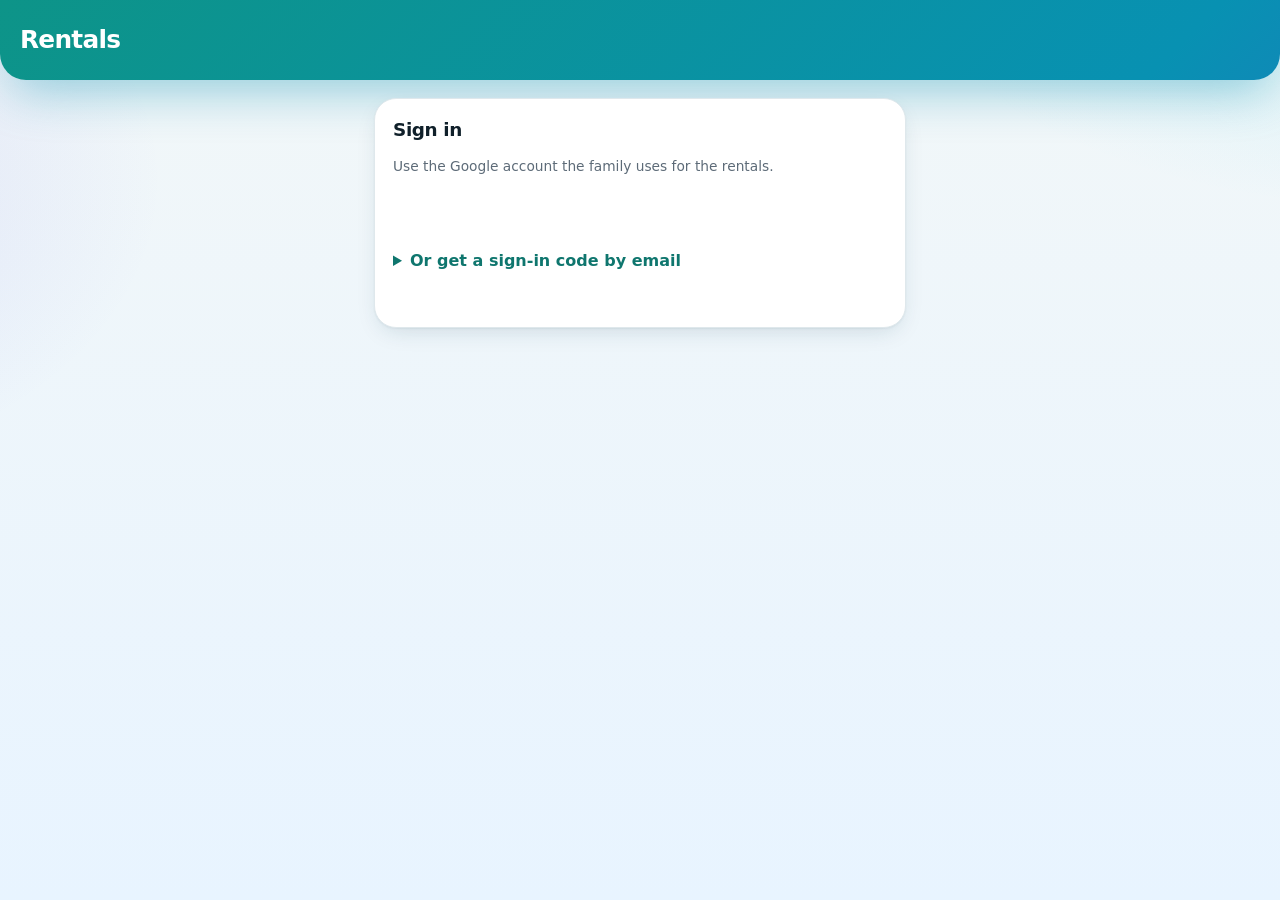
==== index.html @ 1dc8c42e "Setup: menu fixed to the bottom, no Back (header icon), users edited in a pop-up; Tenancies menu spr" ====
<!doctype html>
<html lang="en"><head><meta charset="utf-8">
<meta name="viewport" content="width=device-width, initial-scale=1, viewport-fit=cover">
<meta http-equiv="Content-Security-Policy" content="default-src 'self'; script-src 'self' https://accounts.google.com/gsi/client; style-src 'self' 'unsafe-inline' https://accounts.google.com/gsi/style; frame-src https://accounts.google.com/gsi/; connect-src 'self' https://script.google.com https://script.googleusercontent.com https://accounts.google.com/gsi/; img-src 'self' data:; base-uri 'none'; form-action 'none'">
<meta name="color-scheme" content="light dark">
<meta name="apple-mobile-web-app-capable" content="yes"><meta name="mobile-web-app-capable" content="yes">
<meta name="apple-mobile-web-app-title" content="Rentals"><meta name="apple-mobile-web-app-status-bar-style" content="black-translucent"><meta name="theme-color" content="#0f766e">
<link rel="manifest" href="manifest.webmanifest"><link rel="apple-touch-icon" href="icon-180.png">
<title>Rentals</title>
<link rel="stylesheet" href="shell.css?v=2026.10.17-5d684ec">
</head><body>
<header><div class="hdr"><a id="hdrHome" href="./" hidden aria-label="Rentals home" title="Rentals home"><img src="icon-180.png" alt="" width="36" height="36"></a><div><h1>Rentals</h1><div class="small" id="who"></div></div></div></header>
<main>
  <section id="loading"><p class="small">Loading&hellip;</p></section>

  <section id="signin" hidden>
    <h2>Sign in</h2>
    <p class="small">Use the Google account the family uses for the rentals.</p>
    <div id="gbtn"></div>
    <p class="small" id="gNote"></p>
    <details id="codeBox"><summary>Or get a sign-in code by email</summary>
      <div class="row"><input id="email" type="email" placeholder="Your email" autocomplete="email"><button id="sendCode" type="button">Email me a code</button></div>
      <div class="row" id="codeRow" hidden><input id="code" inputmode="numeric" autocomplete="one-time-code" maxlength="6" placeholder="6-digit code"><button id="useCode" type="button">Sign in</button></div>
    </details>
    <p class="msg" id="signMsg" role="status"></p>
  </section>

  <section id="home" hidden>
    <a class="tile" href="fi/" data-area="fi"><span class="ico">&#x1F3E0;</span><span><b>Inspections</b><br><span class="small">Flat inspections, photos and reports</span></span></a>
    <a class="tile" href="tm/" data-area="tm"><span class="ico">&#x1F465;</span><span><b>Tenancies</b><br><span class="small">Viewings, applicants, agreements and bonds</span></span></a>
    <a class="tile" href="mt/" data-area="mt"><span class="ico">&#x1F527;</span><span><b>Maintenance</b><br><span class="small">Moisture Master filters and insulation checks</span></span></a>
    <a class="tile" href="#setup" id="setupTile"><span class="ico">&#x2699;&#xFE0F;</span><span><b>Setup</b><br><span class="small">My details, notifications, properties, users and access</span></span></a>
    <button id="signout" class="quiet" type="button">Sign out of this phone</button>
    <p class="small" id="ver"></p>
  </section>

  <!-- Setup (one place for both apps' settings; setup.js) -->
  <section id="setup" hidden>
    <div class="setup-h"><button type="button" class="quiet" id="setupBack" hidden aria-label="Back to the home screen">&#x2039; Back</button><h2>Setup</h2></div>   <!-- Back: the header icon (setupBack stays, hidden, for it to use) -->
    <div id="setupBody"></div>
    <details id="devBox"><summary>Signed-in devices</summary><div id="devices" class="small">Loading&hellip;</div></details>
  </section>
</main>
<script src="config.js?v=2026.10.17-5d684ec"></script>
<script src="api.js?v=2026.10.17-5d684ec"></script>
<script src="push.js?v=2026.10.17-5d684ec"></script>
<script src="signin.js?v=2026.10.17-5d684ec"></script>
<script src="setup.js?v=2026.10.17-5d684ec"></script>
<script src="https://accounts.google.com/gsi/client" async></script>
</body></html>
---- shell.css ----
/* Rentals app home: sign-in, the three areas, and Setup. Same look as the apps (teal accent, gradient header, soft cards). */
:root{
  --bg:#f2f7f8;--bg2:#e8f4ff;--card:#ffffff;--card-2:#f6fafb;--ink:#10202a;--muted:#5d6b78;--line:#dfe8ec;--chip:#eef4f6;
  --acc:#0f766e;--acc-soft:#ccfbf1;--bad:#e11d48;--bad-soft:#ffe4e6;--ok:#059669;--ok-soft:#d1fae5;--info:#2563eb;--info-soft:#dbeafe;
  --grad:linear-gradient(135deg,#0d9488 0%,#0891b2 45%,#4f46e5 100%);
  --shadow:0 1px 2px rgba(15,60,80,.06),0 8px 24px -8px rgba(15,60,80,.18);
  --shadow-lg:0 20px 50px -12px rgba(8,145,178,.45);
  --glow:0 10px 26px -8px rgba(13,148,136,.55);
  --glass:rgba(255,255,255,.78);
}
@media (prefers-color-scheme: dark){:root{
  --bg:#071417;--bg2:#08131f;--card:#11202a;--card-2:#162a35;--ink:#e6f2f5;--muted:#9db0bb;--line:#21363f;--chip:#1a2d37;
  --acc-soft:#123b3a;--bad:#fb7185;--bad-soft:#3e1022;--ok:#34d399;--ok-soft:#0d3326;--info:#60a5fa;--info-soft:#12264d;
  --shadow:0 1px 2px rgba(0,0,0,.4),0 10px 30px -10px rgba(0,0,0,.7);--glass:rgba(17,32,42,.8);
}}
*{box-sizing:border-box;-webkit-tap-highlight-color:transparent}
body{margin:0;min-height:100vh;font:16px/1.45 ui-rounded,"SF Pro Rounded",system-ui,-apple-system,"Segoe UI",Roboto,sans-serif;color:var(--ink);-webkit-text-size-adjust:100%;
  background:radial-gradient(900px 500px at 110% -10%,rgba(34,211,238,.16),transparent 60%),radial-gradient(700px 500px at -20% 20%,rgba(79,70,229,.12),transparent 60%),
    linear-gradient(180deg,var(--bg),var(--bg2));background-attachment:fixed}
button,input,select{font:inherit;color:inherit}

/* header: the apps' gradient band */
header{position:relative;overflow:hidden;background:var(--grad);background-size:200% 200%;animation:shift 12s ease infinite;color:#fff;
  padding:calc(22px + env(safe-area-inset-top)) 20px 22px;border-radius:0 0 26px 26px;box-shadow:var(--shadow-lg)}
header::after{content:"";position:absolute;inset:-60% -20% auto auto;width:260px;height:260px;border-radius:50%;background:radial-gradient(circle,rgba(255,255,255,.25),transparent 65%);pointer-events:none}
header h1{position:relative;margin:0;font-size:1.55rem;font-weight:850;letter-spacing:-.03em}
header .small{position:relative;color:rgba(255,255,255,.88)}
@keyframes shift{0%,100%{background-position:0% 50%}50%{background-position:100% 50%}}
@keyframes rise{from{opacity:0;transform:translateY(10px)}}
@media (prefers-reduced-motion: reduce){*,*::before,*::after{animation:none!important;transition:none!important}}

main{max-width:560px;margin:0 auto;padding:18px 14px}
section{animation:rise .4s cubic-bezier(.2,.8,.2,1) both}
#signin,#loading{background:var(--card);border:1px solid var(--line);border-radius:22px;padding:18px;box-shadow:var(--shadow)}
h2{margin:0 0 6px;font-size:1.15rem;font-weight:800;letter-spacing:-.02em}
.small{font-size:.86rem;color:var(--muted)}
.muted{color:var(--muted)}
.row{display:flex;gap:8px;flex-wrap:wrap;margin:10px 0}
input{flex:1;min-width:160px;padding:11px 14px;min-height:48px;border-radius:14px;border:2px solid var(--line);background:var(--card-2);outline:0;transition:border-color .2s,box-shadow .2s}
input:focus,select:focus{border-color:#14b8a6;box-shadow:0 0 0 4px rgba(20,184,166,.2)}
button{padding:10px 18px;min-height:44px;border-radius:14px;border:0;background:var(--grad);color:#fff;font-weight:700;cursor:pointer;box-shadow:var(--glow);transition:transform .15s}
button:active{transform:scale(.97)}
button.quiet{background:var(--card);color:var(--ink);border:1px solid var(--line);box-shadow:none}
button:disabled{opacity:.6}
details{margin:14px 0}summary{cursor:pointer;color:var(--acc);font-weight:700}
.msg{min-height:1.4em;margin:10px 0 0}.msg.bad{color:var(--bad);font-weight:700}
#gbtn{min-height:44px;margin:12px 0}

/* home: one card per area, with a gradient icon tile */
.tile{display:flex;gap:14px;align-items:center;padding:16px;margin:0 0 12px;border:1px solid var(--line);border-radius:22px;color:var(--ink);text-decoration:none;background:var(--card);
  box-shadow:var(--shadow);transition:transform .18s cubic-bezier(.2,.8,.2,1),box-shadow .18s;animation:rise .45s cubic-bezier(.2,.8,.2,1) both}
.tile:nth-child(2){animation-delay:.05s}.tile:nth-child(3){animation-delay:.1s}.tile:nth-child(4){animation-delay:.15s}
.tile:active{transform:scale(.98)}
@media (hover:hover){.tile:hover{transform:translateY(-2px);box-shadow:var(--shadow-lg)}}
.tile .ico,.ic-tile{flex:none;width:52px;height:52px;border-radius:17px;display:grid;place-items:center;font-size:1.55rem;color:#fff;background:var(--grad);box-shadow:var(--glow)}
.tile[data-area="fi"] .ico,.t1{background:linear-gradient(135deg,#f43f5e,#f97316)}
.tile[data-area="tm"] .ico,.t2{background:linear-gradient(135deg,#10b981,#06b6d4)}
.tile[data-area="mt"] .ico,.t3{background:linear-gradient(135deg,#8b5cf6,#ec4899)}
#setupTile .ico,.t4{background:linear-gradient(135deg,#f59e0b,#ef4444)}
.t5{background:linear-gradient(135deg,#3b82f6,#6366f1)}
.tile b{font-size:1.06rem;letter-spacing:-.01em}
.tile::after,.link::after,.urow::after{content:"\203A";margin-inline-start:auto;font-size:1.6rem;line-height:1;color:var(--muted);padding-inline-start:6px}
.tile .vo{order:2}.tile::after{order:3}
#signout{margin-top:6px}

/* Setup */
#setup{padding-bottom:calc(84px + env(safe-area-inset-bottom))}
.setup-h{display:flex;align-items:center;gap:12px;margin:0 0 14px}
.setup-h h2{margin:0;flex:1;font-size:1.45rem}
.setup-h button{min-height:40px;padding:8px 14px}
.card{position:relative;background:var(--card);border:1px solid var(--line);border-radius:22px;padding:16px;margin:0 0 14px;box-shadow:var(--shadow);animation:rise .4s cubic-bezier(.2,.8,.2,1) both}
.card .card{box-shadow:none;background:var(--card-2);animation:none}
.title{font-weight:800;font-size:1.04rem;letter-spacing:-.01em}
.card-h{display:flex;align-items:center;gap:12px;margin:0 0 12px}
.card-h .ic-tile{width:44px;height:44px;border-radius:14px;font-size:1.25rem}
.card-h .grow{flex:1;min-width:0}
.btn{display:inline-flex;align-items:center;justify-content:center;gap:6px;min-height:46px;padding:10px 18px;border-radius:14px;border:1px solid var(--line);background:var(--card);color:var(--ink);font-weight:700;cursor:pointer;box-shadow:none}
.btn.primary{background:var(--grad);border:0;color:#fff;box-shadow:var(--glow)}
.link{display:flex;align-items:center;gap:12px;padding:12px;margin:0 0 10px;border-radius:18px;background:var(--card);border:1px solid var(--line);box-shadow:var(--shadow);color:var(--ink);text-decoration:none;
  transition:transform .18s;animation:rise .4s cubic-bezier(.2,.8,.2,1) both}
.link:active{transform:scale(.98)}
.link .ic-tile{width:46px;height:46px;border-radius:15px;font-size:1.3rem}
.link .txt{flex:1;min-width:0}
.link b{display:block;font-size:1.02rem}
.fld{display:block;margin:0 0 12px}
.fld span{display:block;font-weight:700;font-size:.88rem;margin:0 0 5px;color:var(--muted)}
.fld input,.fld select{display:block;width:100%;min-width:0;height:50px;padding:0 14px;border-radius:14px;border:2px solid var(--line);background:var(--card-2);color:var(--ink);outline:0;-webkit-appearance:none;appearance:none}
.fld select{background-image:linear-gradient(45deg,transparent 50%,var(--muted) 50%),linear-gradient(135deg,var(--muted) 50%,transparent 50%);
  background-position:calc(100% - 18px) 21px,calc(100% - 13px) 21px;background-size:5px 5px;background-repeat:no-repeat;padding-inline-end:30px}
.pair,.grid3{display:grid;gap:10px;align-items:end}
.pair{grid-template-columns:minmax(0,1fr) minmax(0,1fr)}
.grid3{grid-template-columns:repeat(3,minmax(0,1fr))}
.avatar{flex:none;width:44px;height:44px;border-radius:50%;display:grid;place-items:center;font-weight:800;color:#fff;background:var(--grad);box-shadow:var(--glow);letter-spacing:.02em}
.avatar.big{width:56px;height:56px;font-size:1.25rem}
.urow{display:flex;gap:12px;align-items:center;padding:12px 0;border-top:1px solid var(--line);cursor:pointer}
.urow:first-of-type{border-top:0}
.urow .txt{flex:1;min-width:0}
.pill{display:inline-flex;align-items:center;gap:4px;padding:3px 10px;border-radius:99px;background:var(--chip);color:var(--muted);font-size:.74rem;font-weight:800;margin:4px 6px 0 0}
.pill.edit{background:var(--ok-soft);color:var(--ok)}.pill.view{background:var(--info-soft);color:var(--info)}.pill.none{background:var(--chip);color:var(--muted);text-decoration:line-through}
.pill.tag{background:var(--acc-soft);color:var(--acc)}.pill.bad{background:var(--bad-soft);color:var(--bad)}
.err{color:var(--bad);font-weight:700}
.dev{display:flex;justify-content:space-between;gap:10px;align-items:center;padding:10px 0;border-bottom:1px solid var(--line)}
#devBox{background:var(--card);border:1px solid var(--line);border-radius:22px;padding:14px 16px;box-shadow:var(--shadow)}
#devBox summary{list-style:none}#devBox summary::-webkit-details-marker{display:none}
#devBox summary::before{content:"\1F4F1  "}

/* Setup's bottom menu: frosted, like the apps' tab bars */
.sutabs{position:fixed;left:0;right:0;bottom:0;z-index:10;display:grid;grid-auto-flow:column;grid-auto-columns:1fr;gap:2px;
  padding:10px max(12px,calc((100% - 560px) / 2));padding-bottom:max(10px,env(safe-area-inset-bottom));   /* same as the apps: the larger of the padding and the iPhone safe area, not both */
  background:var(--glass);-webkit-backdrop-filter:blur(18px) saturate(1.6);backdrop-filter:blur(18px) saturate(1.6);border-top:1px solid var(--line)}
.sutabs button{border:0;background:transparent;color:var(--muted);border-radius:16px;min-height:56px;padding:6px 4px;display:flex;flex-direction:column;align-items:center;justify-content:center;gap:3px;
  font-size:.74rem;font-weight:800;cursor:pointer;min-width:0;box-shadow:none}
.sutabs button .ic{font-size:1.35rem;line-height:1;transition:transform .2s}
.sutabs button.on{background:var(--acc-soft);color:var(--acc)}
.sutabs button.on .ic{transform:translateY(-1px) scale(1.08)}
.tile>span:nth-child(2){flex:1;min-width:0}
.tile .vo{margin-inline-start:0!important}
/* the app icon in the header (on Setup): back to the home screen, as in the apps */
.hdr{position:relative;display:flex;align-items:center;gap:12px}
#hdrHome{flex:none;display:block;width:40px;height:40px;border-radius:12px;overflow:hidden;background:#fff;box-shadow:0 2px 8px rgba(0,0,0,.18);line-height:0}
#hdrHome[hidden]{display:none}
#hdrHome img{display:block;width:40px;height:40px}
/* Setup isn't animated: an animated (transformed) parent makes iPhone place the "fixed" bottom menu inside it, so it floated */
#setup{animation:none}
/* pop-up (a person's details in Users and access) */
.modal{position:fixed;inset:0;z-index:30;display:flex;align-items:flex-end;justify-content:center;padding:12px;background:rgba(8,20,28,.55);-webkit-backdrop-filter:blur(3px);backdrop-filter:blur(3px);animation:fade .2s both}
.modal .box{width:100%;max-width:480px;max-height:calc(100vh - 24px - env(safe-area-inset-top));overflow:auto;background:var(--card);border-radius:24px;padding:20px;
  padding-bottom:max(20px,env(safe-area-inset-bottom));box-shadow:var(--shadow-lg);animation:pop .28s cubic-bezier(.2,1.2,.4,1) both}
@media (min-width:600px){.modal{align-items:center}}
@keyframes fade{from{opacity:0}}@keyframes pop{from{opacity:0;transform:translateY(24px) scale(.97)}}
body.modal-open{overflow:hidden}
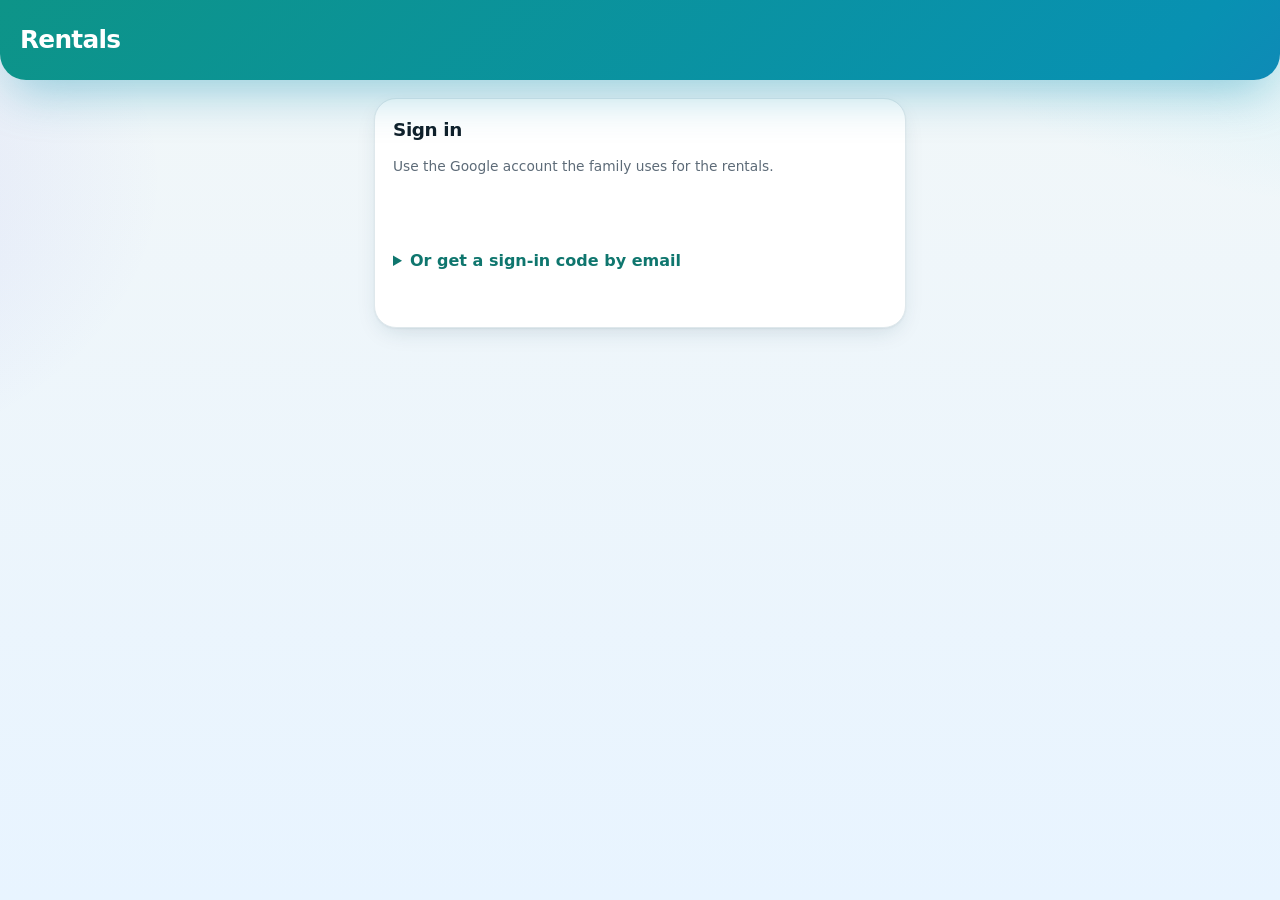
==== commit 13de582d: "Home and Setup: the header stays put and the page scrolls under it Co-Authored-By: Claude Opus 5.5 <" ====
--- a/index.html
+++ b/index.html
@@ -7,7 +7,7 @@
 <meta name="apple-mobile-web-app-title" content="Rentals"><meta name="apple-mobile-web-app-status-bar-style" content="black-translucent"><meta name="theme-color" content="#0f766e">
 <link rel="manifest" href="manifest.webmanifest"><link rel="apple-touch-icon" href="icon-180.png">
 <title>Rentals</title>
-<link rel="stylesheet" href="shell.css?v=2026.10.17-5d684ec">
+<link rel="stylesheet" href="shell.css?v=2026.10.17-2d4e76d">
 </head><body>
 <header><div class="hdr"><a id="hdrHome" href="./" hidden aria-label="Rentals home" title="Rentals home"><img src="icon-180.png" alt="" width="36" height="36"></a><div><h1>Rentals</h1><div class="small" id="who"></div></div></div></header>
 <main>
@@ -41,10 +41,10 @@
     <details id="devBox"><summary>Signed-in devices</summary><div id="devices" class="small">Loading&hellip;</div></details>
   </section>
 </main>
-<script src="config.js?v=2026.10.17-5d684ec"></script>
-<script src="api.js?v=2026.10.17-5d684ec"></script>
-<script src="push.js?v=2026.10.17-5d684ec"></script>
-<script src="signin.js?v=2026.10.17-5d684ec"></script>
-<script src="setup.js?v=2026.10.17-5d684ec"></script>
+<script src="config.js?v=2026.10.17-2d4e76d"></script>
+<script src="api.js?v=2026.10.17-2d4e76d"></script>
+<script src="push.js?v=2026.10.17-2d4e76d"></script>
+<script src="signin.js?v=2026.10.17-2d4e76d"></script>
+<script src="setup.js?v=2026.10.17-2d4e76d"></script>
 <script src="https://accounts.google.com/gsi/client" async></script>
 </body></html>
--- a/shell.css
+++ b/shell.css
@@ -129,3 +129,7 @@
 @media (min-width:600px){.modal{align-items:center}}
 @keyframes fade{from{opacity:0}}@keyframes pop{from{opacity:0;transform:translateY(24px) scale(.97)}}
 body.modal-open{overflow:hidden}
+/* no pull-to-refresh (as in the apps): a reload mid-task can lose what's being typed */
+html,body{overscroll-behavior-y:none}
+/* the header stays put and the page scrolls under it, as in the apps */
+header{position:sticky;top:0;z-index:20}
